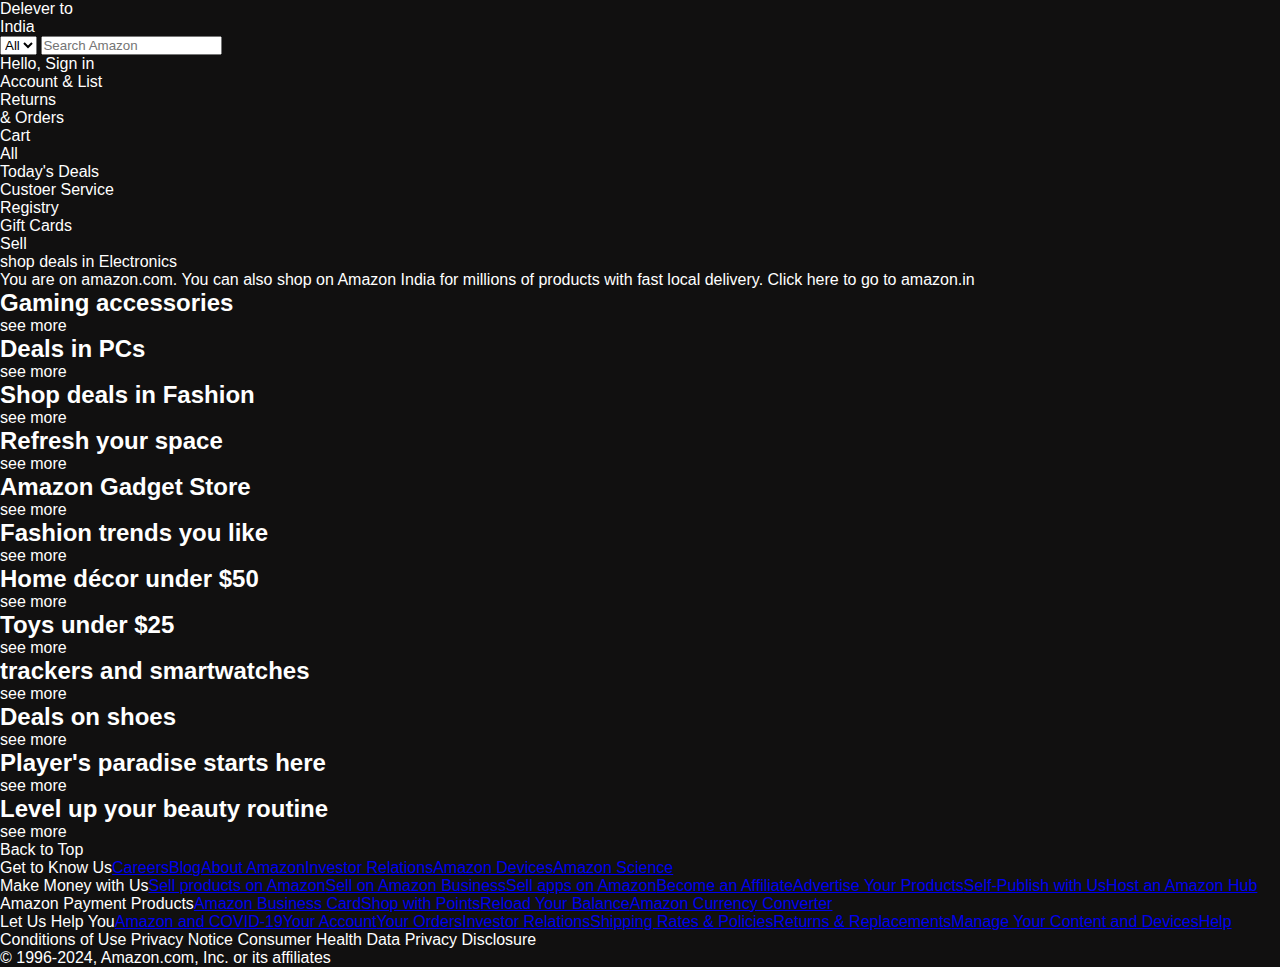
==== index.html @ b8d00c6e "Add files via upload" ====
<!DOCTYPE html>
<html lang="en">
<head>
    <meta charset="UTF-8">
    <meta name="viewport" content="width=device-width, initial-scale=1.0">
    <title>Amazon</title>
    <link rel="stylesheet" href="https://cdnjs.cloudflare.com/ajax/libs/font-awesome/6.5.2/css/all.min.css" integrity="sha512-SnH5WK+bZxgPHs44uWIX+LLJAJ9/2PkPKZ5QiAj6Ta86w+fsb2TkcmfRyVX3pBnMFcV7oQPJkl9QevSCWr3W6A==" crossorigin="anonymous" referrerpolicy="no-referrer" />
    <link rel="stylesheet" href="style.css">
</head>
<body>
    <header>
        <div class="nav">
            <div class="nav-logo border">
                <div class="logo"></div>
            </div>

            <div class="addr border">
             <p class="add-first">Delever to</p>
                <div class="add-icon">
                    <i class="fa-solid fa-location-dot"></i>
                
                     <p class="add-second">India</p>
                 </div>
            </div>

            <div class="nav-search">
                <select class="search-select">
                    <option>All</option>
                </select>
                <input placeholder="Search Amazon" class="search-input">
                <div class="search-icon">
                    <i class="fa-solid fa-magnifying-glass"></i>
                </div>
            </div>

            <div class="nav-signin border">
                <p><span>Hello, Sign in</span></p>
                <p>Account & List</p>
            </div>

            <div class="nav-return border">
                <p><span>Returns</span></p>
                <p class="nav-second">& Orders</p>
            </div>
            
            <div class="nav-cart border">
                <i class="fa-solid fa-cart-shopping"></i>
                Cart
            </div>
        </div>


        <div class="panel">
            <div class="panel-all">
                <i class="fa-solid fa-bars"></i>
                All
            </div>

            <div class="panel-ops">
                <p>Today's Deals</p>
                <p>Custoer Service</p>
                <p>Registry</p>
                <p>Gift Cards</p>
                <p>Sell</p>
            </div>

            <div class="panel-deals">
                shop deals in Electronics
            </div>
        </div>
    </header>

    <div class="hero-section">
        <div class="hero-msg">You are on amazon.com. You can also shop on Amazon India for millions of products with fast local delivery. <a> Click here to go to amazon.in</a>
        </div>
    </div>
    
    <div class="shop-section">
        <div class="box">
            <div class="box-content">
                <h2>Gaming accessories</h2>
                <div class="box-img" style="background-image: url('box1.2.jpg');"></div>
                <p>see more</p>
            </div>
        </div>
       
        <div class="box">
            <div class="box-content">
                <h2>Deals in PCs</h2>
                <div class="box-img" style="background-image: url('box2.jpg');"></div>
                <p>see more</p>
            </div>
        </div>
        <div class="box">
            <div class="box-content">
                <h2>Shop deals in Fashion</h2>
                <div class="box-img" style="background-image: url('box3.jpg');"></div>
                <p>see more</p>
            </div>
        </div>
        <div class="box">
            <div class="box-content">
                <h2>Refresh your space</h2>
                <div class="box-img" style="background-image: url('box4.jpg');"></div>
                <p>see more</p>
            </div>
        </div>

        <div class="box">
            <div class="box-content">
                <h2>Amazon Gadget Store</h2>
                <div class="box-img" style="background-image: url('box5.1.jpg');"></div>
                <p>see more</p>
            </div>
        </div>
       
        <div class="box">
            <div class="box-content">
                <h2>Fashion trends you like</h2>
                <div class="box-img" style="background-image: url('box6.jpg');"></div>
                <p>see more</p>
            </div>
        </div>
        <div class="box">
            <div class="box-content">
                <h2>Home décor under $50</h2>
                <div class="box-img" style="background-image: url('box7.jpg');"></div>
                <p>see more</p>
            </div>
        </div>
        <div class="box">
            <div class="box-content">
                <h2>Toys under $25</h2>
                <div class="box-img" style="background-image: url('box8.jpg');"></div>
                <p>see more</p>
            </div>
        </div>
        <div class="box">
            <div class="box-content">
                <h2>trackers and smartwatches</h2>
                <div class="box-img" style="background-image: url('box9.jpg');"></div>
                <p>see more</p>
            </div>
        </div>
        <div class="box">
            <div class="box-content">
                <h2>Deals on shoes</h2>
                <div class="box-img" style="background-image: url('box10.jpg');"></div>
                <p>see more</p>
            </div>
        </div>
        <div class="box">
            <div class="box-content">
                <h2>Player's paradise starts here</h2>
                <div class="box-img" style="background-image: url('box11.jpg');"></div>
                <p>see more</p>
            </div>
        </div>
        <div class="box">
            <div class="box-content">
                <h2>Level up your beauty routine</h2>
                <div class="box-img" style="background-image: url('box12.jpg');"></div>
                <p>see more</p>
            </div>
        </div>
    </div>

    <footer>
        <div class="foot-panel1">
            Back to Top
        </div>

        <div class="foot-panel2">
            <ul>
                <p>Get to Know Us</p>
                <a href="#">Careers</a>
                <a href="#">Blog</a>
                <a href="#">About Amazon</a>
                <a href="#">Investor Relations</a>
                <a href="#">Amazon Devices</a>
                <a href="#">Amazon Science</a>
            </ul>

            <ul>
                <p>Make Money with Us</p>
                <a href="#">Sell products on Amazon</a>
                <a href="#">Sell on Amazon Business</a>
                <a href="#">Sell apps on Amazon</a>
                <a href="#">Become an Affiliate</a>
                <a href="#">Advertise Your Products</a>
                <a href="#">Self-Publish with Us</a>
                <a href="#">Host an Amazon Hub</a>
            </ul>

            <ul>
                <p>Amazon Payment Products</p>
                <a href="#">Amazon Business Card</a>
                <a href="#">Shop with Points</a>
                <a href="#">Reload Your Balance</a>
                <a href="#">Amazon Currency Converter</a>
            </ul>

            <ul>
                <p>Let Us Help You</p>
                <a href="#">Amazon and COVID-19</a>
                <a href="#">Your Account</a>
                <a href="#">Your Orders</a>
                <a href="#">Investor RelationsShipping Rates & Policies</a>
                <a href="#">Returns & Replacements</a>
                <a href="#">Manage Your Content and Devices</a>
                <a href="#">Help</a>
            </ul>
        </div>

        <div class="foot-panel3">
            <div class="foot-logo"></div>
        </div>

        <div class="foot-panel4">
            <div class="pages">
                <a>Conditions of Use</a>
                <a>Privacy Notice</a>
                <a>Consumer Health Data Privacy Disclosure</a>
            </div>

            <div class="copyright">
                © 1996-2024, Amazon.com, Inc. or its affiliates
            </div>
        </div>
    </footer>
</body>
</html>
---- style.css ----
*{
    margin: 0;
    padding: 0;
}

body{
    font-family: sans-serif;
    background-color: rgb(17, 16, 16);
    color: #fff;
}

nav{
    display: flex;
    justify-content: space-around;
    align-items: center;
    padding: 15px;
    background-color: rgb(0, 0, 0);
    /* position: fixed; */
    top: 0%;
    width: 100%; 
}

ul{
    display: flex;
    align-items: center;
}

ul li{
    list-style: none;
}

ul li a{
    text-decoration: none;
    color: #fff;
    font-size: 19px;
    margin: 22px;
}

ul li a:hover{
    color: rgb(0, 132, 255);
    border-bottom: 2px solid rgb(0, 132, 255);
}

#bar{
    display: none;
}

.logo{
    font-size: 22px;
}

.logo span{
    color: rgb(0, 140, 255);
}

.main{
    display: flex;
    justify-content: center;
    align-items: center;
    margin-top: 150px;
}
.mainText .icon img{
    width: 40px;
    height: 40px; 
    margin: 15px;

}
.main img{
    height: 350px;
    width: 350px;
    margin-left: 100px;
    border-radius: 15px;
}

.mainText h1{
    font-size: 50px;
}

.mainText h1 span{
    color: rgb(0, 140, 255);
}

.mainText h3{
    font-size: 20px;
}

.mainText p{
    font-size: 20px;
}

.mainText button{
    width: 140px;
    height: 40px;
    background-color: rgb(0, 162, 255);
    font-size: 19px;
    border: none;
    margin-top: 24px;
    color: #fff;
}

button:hover{
    border: 2px solid rgb(0, 153, 255);
    background-color: transparent;
    cursor: pointer;
}


.head{
    text-align: center;
    padding: 85px;
    margin-top: 95px;
}

.head span{
    color: rgb(0, 132, 255);
}

.about{
    display: flex;
    flex-wrap: wrap;
    justify-content: center;
    align-items: center;
    background-color: rgb(29, 26, 26);
    padding: 52px;
    
}

.about img{
    width: 200px;
    height: 200px;
    border-radius: 50%;
    border: 4px solid rgb(0, 132, 255);
    margin-inline: 65px;
}
.aboutText{
    width: 50%;
    justify-content: center;
    flex-direction: column;
}
.aboutText p{
    margin-top: 22px;
}


.aboutText h2 span{
    color: rgb(0, 140, 255);
}


.aboutText p span{
    color: rgb(212, 207, 207);
}


.aboutText h2{
    font-size: 30px;
}

.skill-container {
    width: 700px;
    display: flex;
    flex-direction: column;
    gap: 1rem;
    height: 100vh;
    margin: 0;
}
.skill-container h2{
    color: rgb(0, 140, 255);
    text-align: center;
    margin-top: 60px;
}

.skill {
    background-color:rgb(29, 26, 26);
    border-radius: 10px;
    padding: 1rem;
    box-shadow: 0 4px 8px rgba(0, 0, 0, 0.1);
    display: flex;
    flex-direction: column;
    align-items: center;
}

.skill-name {
    font-weight: bold;
    margin-bottom: 0.5rem;
}

.skill-percentage {
    align-self: flex-end;
    font-weight: bold;
    margin-bottom: 0.5rem;
}

.slider {
    position: relative;
    width: 100%;
    height: 8px;
    background-color: #e0f7df;
    border-radius: 5px;
    overflow: hidden;
}

.slider-progress {
    height: 100%;
    background-color: #3b82f6;
}

.service{
    display: flex;
    flex-wrap: wrap;
    justify-content: center;
}
.service img{
    width: auto;
    height: 200px;
}

.card{
    width: 300px;
    padding: 22px;
    background-color: rgb(34, 30, 30);
    margin-inline: 20px;
    border-radius: 5px;
    margin-top: 22px;
}

.card p{
    margin-top: 11px;
}

.card h3{
    margin-top: 8px;
    color: rgb(0, 140, 255);
}

/* Certificate card hover effect */
.card:hover {
    transform: scale(1.05);
    box-shadow: 0px 4px 15px rgba(0, 132, 255, 0.4);
    transition: transform 0.3s ease, box-shadow 0.3s ease;
}

/* Project card hover effect */
.workCard:hover {
    transform: scale(1.05);
    box-shadow: 0px 4px 15px rgba(0, 132, 255, 0.4);
    transition: transform 0.3s ease, box-shadow 0.3s ease;
}

/* Image overlay effect */
.workCard img, .card img {
    position: relative;
    transition: transform 0.3s ease, filter 0.3s ease;
}

.workCard:hover img, .card:hover img {
    transform: scale(1.1);
    filter: brightness(0.9);
}


.myWork{
    display: flex;
    justify-content: center;
    flex-wrap: wrap;
}

.myWork a:hover{
    background-color: rgba(50, 114, 173, 0.4);
    color: black;
}

.workCard{
    width: 300px;
    height: 310px;
    background-color: #232323;
    border-radius: 5px;
    margin-inline: 20px;
    padding: 11px;
    margin-top: 22px;
}

.workCard img{
    width: 100%;
    height: 200px;
    padding-right: 5px;
    border-radius: 10px;
}

.workCard p{
    margin-top: 11px;
}
.workCard a{
    text-decoration: none;
    position: absolute;
    margin-top: 20px;
    padding: 6px 12px;
    background-color: rgb(0, 132, 255);
    color: #fff;
}

.contact{
    width: 300px;
    padding: 20px;
    background-color: #303030;
    margin: auto;
}

.contact input{
    width: 95%;
    padding: 5px;
    font-size: 17px;
    border: 1px solid #fff;
    background-color: transparent;
    color: #fff;
    margin-top: 3px;
}
.contact p{
    margin-top: 20px;
}


.contact button{
    width: 100px;
    height: 28px;
    background-color: rgb(0, 153, 255);
    color: #fff;
    font-size: 17px;
    border: none;
    margin-top: 22px;
    border-radius: 5px;
    border: 2px solid white;
}

.contact .sub{
    display: flex;
    justify-content: center;
    align-items: center;
}
.contact button:hover{
    background-color: rgb(58, 124, 168);
    color: black;
}

.footer{
    display: flex;
    flex-wrap: wrap;
    justify-content: space-around;
    padding: 55px;
    margin-top: 66px;
    background-color: rgba(58, 57, 57, 0.5);
}

.text{
    margin-top: 20px;
}

.text p{
    margin-top: 12px;
}

/* Fade-in and zoom animation */
@keyframes fadeInZoom {
    from {
        opacity: 0;
        transform: scale(0.4);
    }
    to {
        opacity: 1;
        transform: scale(1);
    }
}

.image-animate {
    opacity: 0; /* Start hidden */
    transform: scale(0.9); /* Start slightly zoomed out */
    transition: opacity 1s ease, transform 1s ease;
}

.image-animate.visible {
    animation: fadeInZoom 2s forwards;
}


@media screen and (max-width: 800px){
    .main{
        display: block;
        text-align: center;
        margin-top: 155px;
    }
    .main img{
        margin-top: 50px;
        margin-right: 85px;
    }

    ul{
        display: none;
    }

    .showData{
        display: flex;
        flex-direction: column;
        justify-content: center;
        padding: 23px;
        background-color: rgb(66, 65, 65);
        gap: 20px;
        border-radius: 5px;
        position: fixed;
        top: 75px;
        right: 3%;
    }
    #bar{
        display: block;
        font-size: 25px;
        cursor: pointer;
    }
    
}

@media screen and (max-width: 550px){
    .mainText h1{
        font-size: 36px;
    }
    .mainText h3{
        font-size: 21px;
    }
    .mainText p{
        font-size: 20px;
    }
    .main img{
        width: 150px;
        height: 150px;
        margin-right: 85px;
    }
    .contact{
        width: 80%;
    }
    .card{
        width: 200px;
    }
    .card img{
        width: auto;
        height: 140px;
    }
}
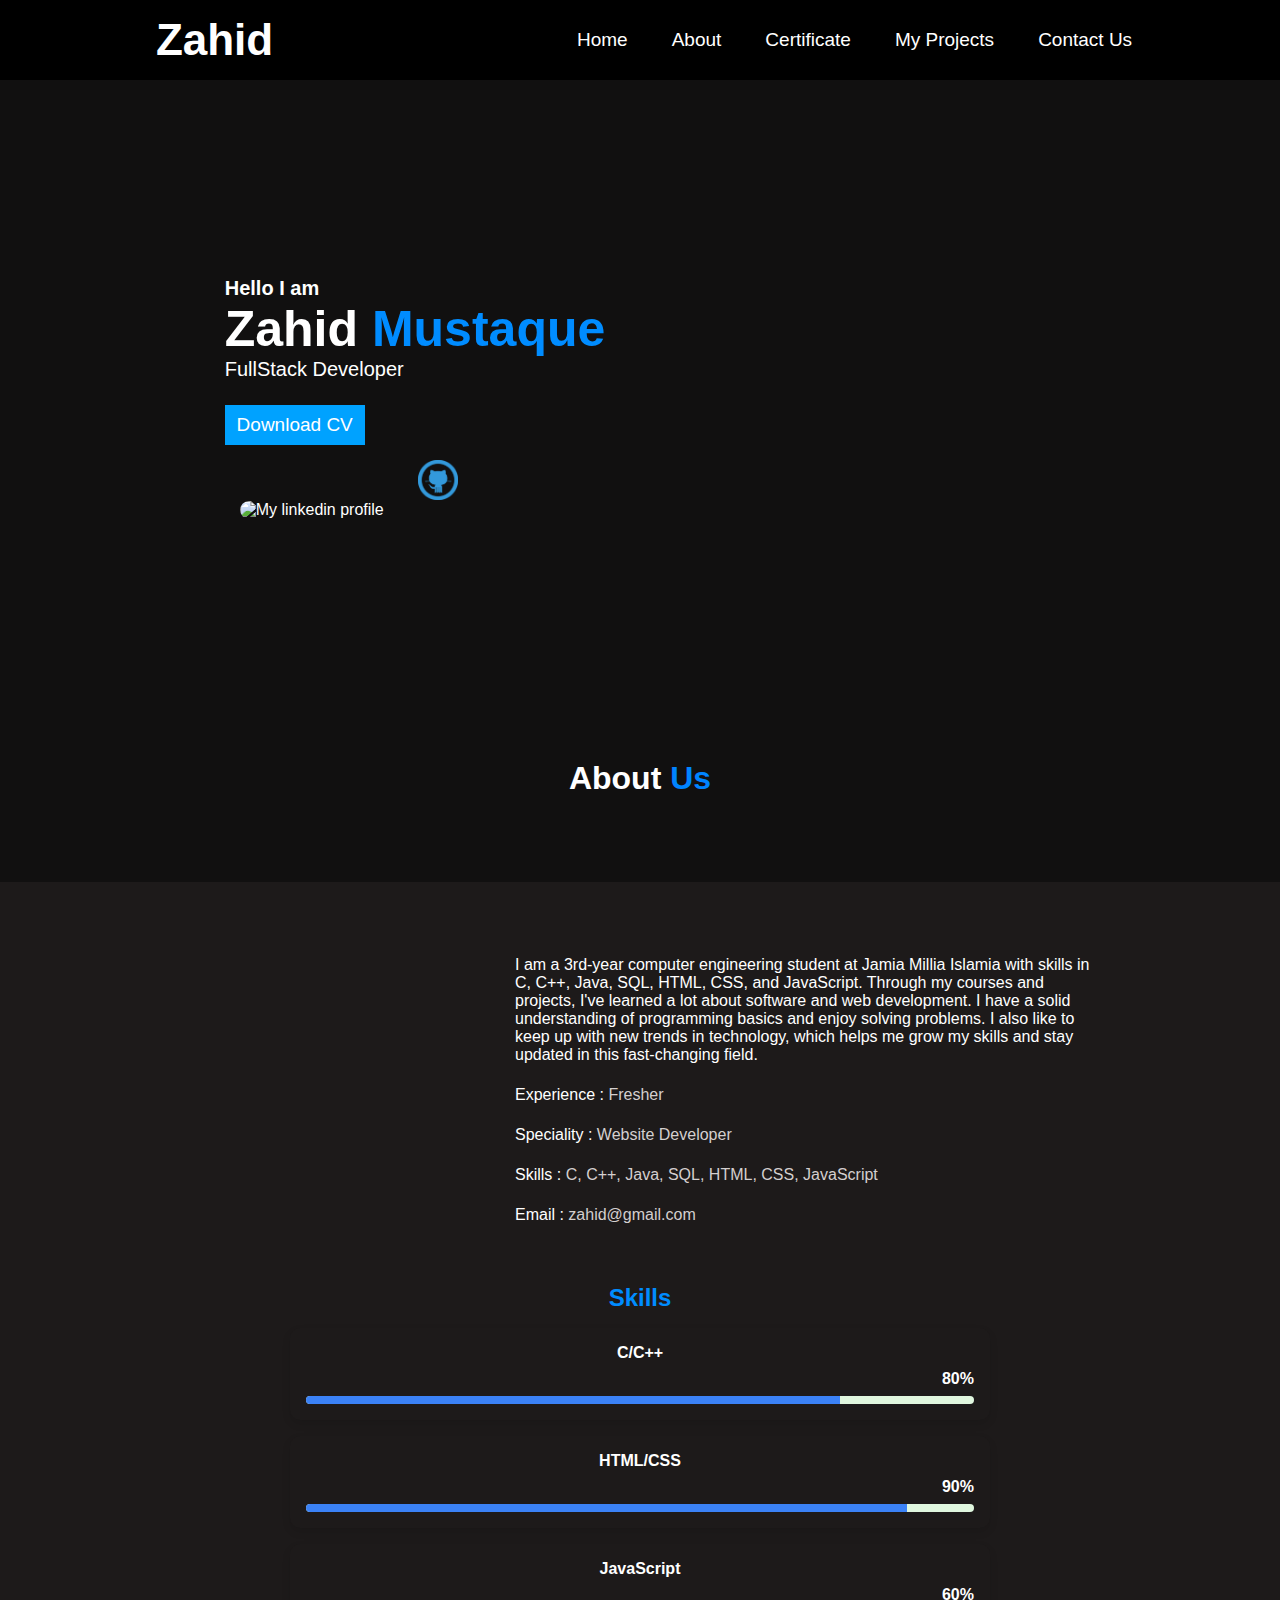
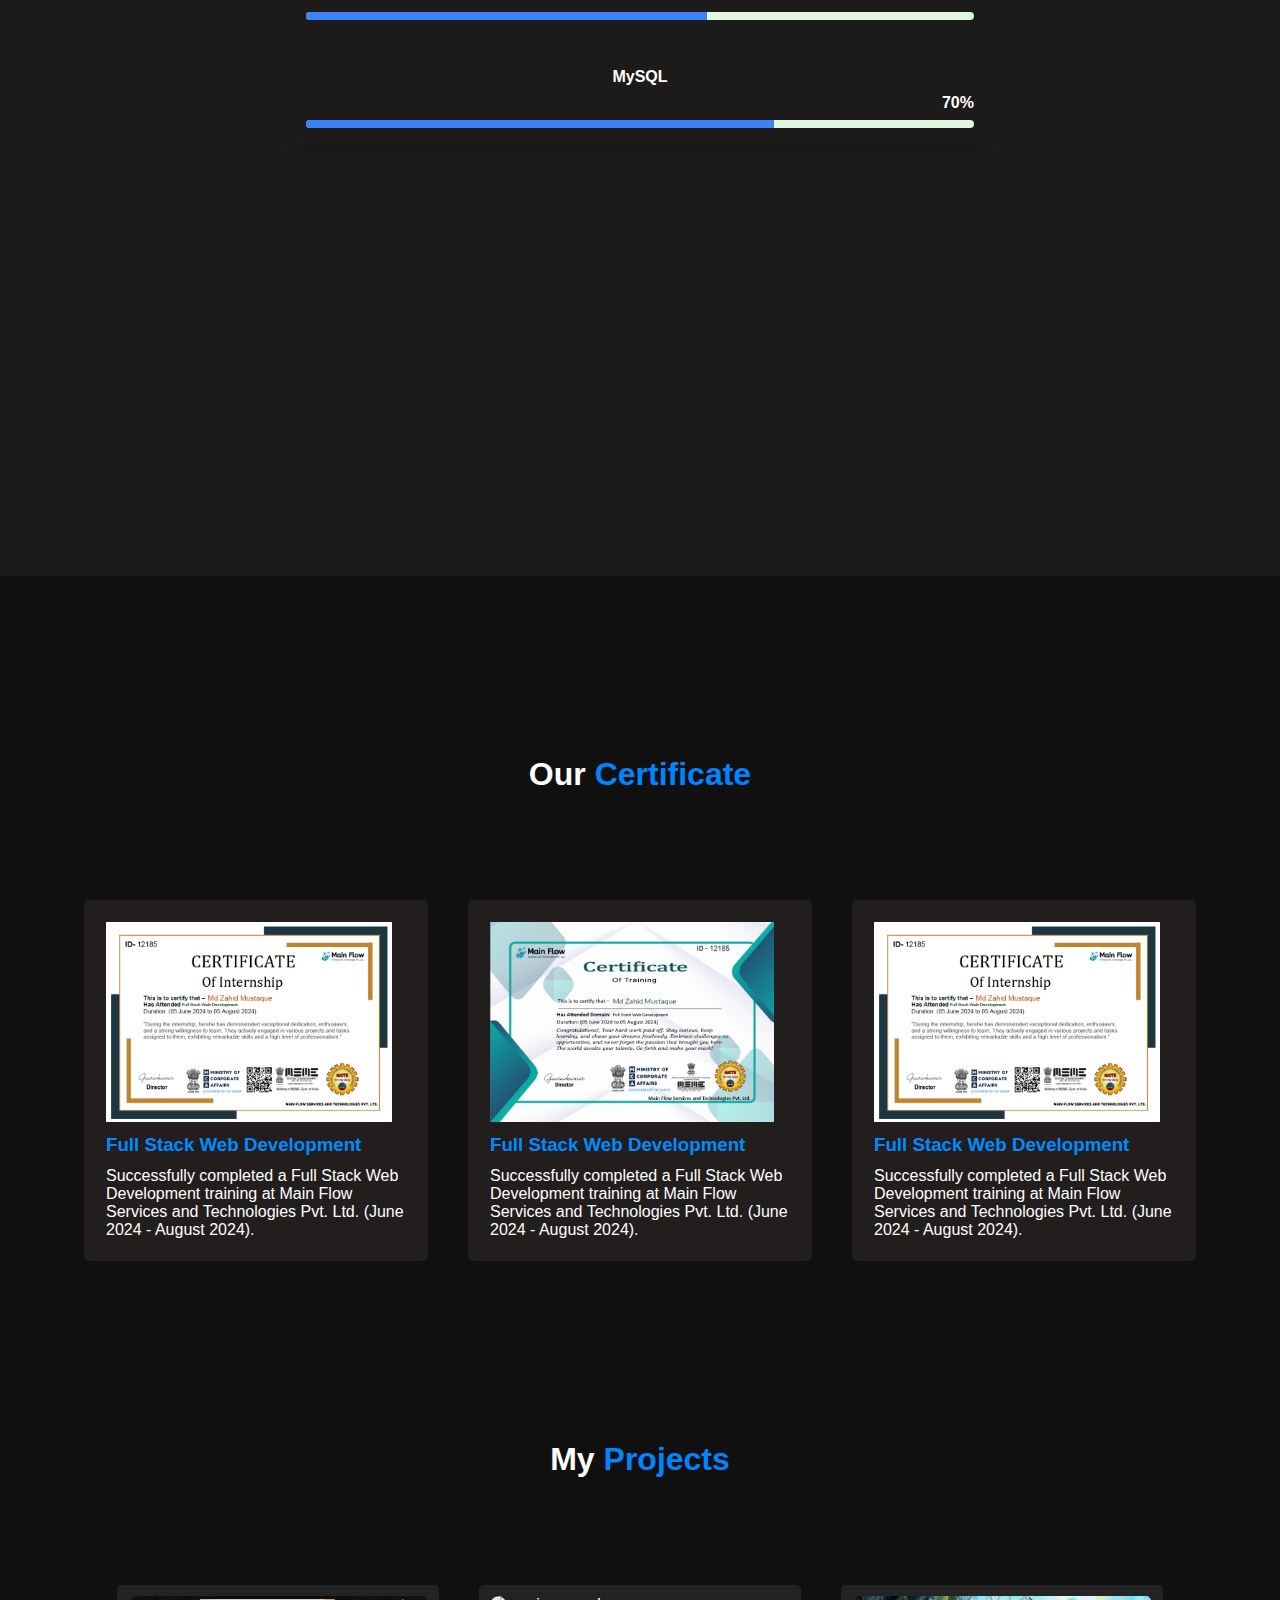
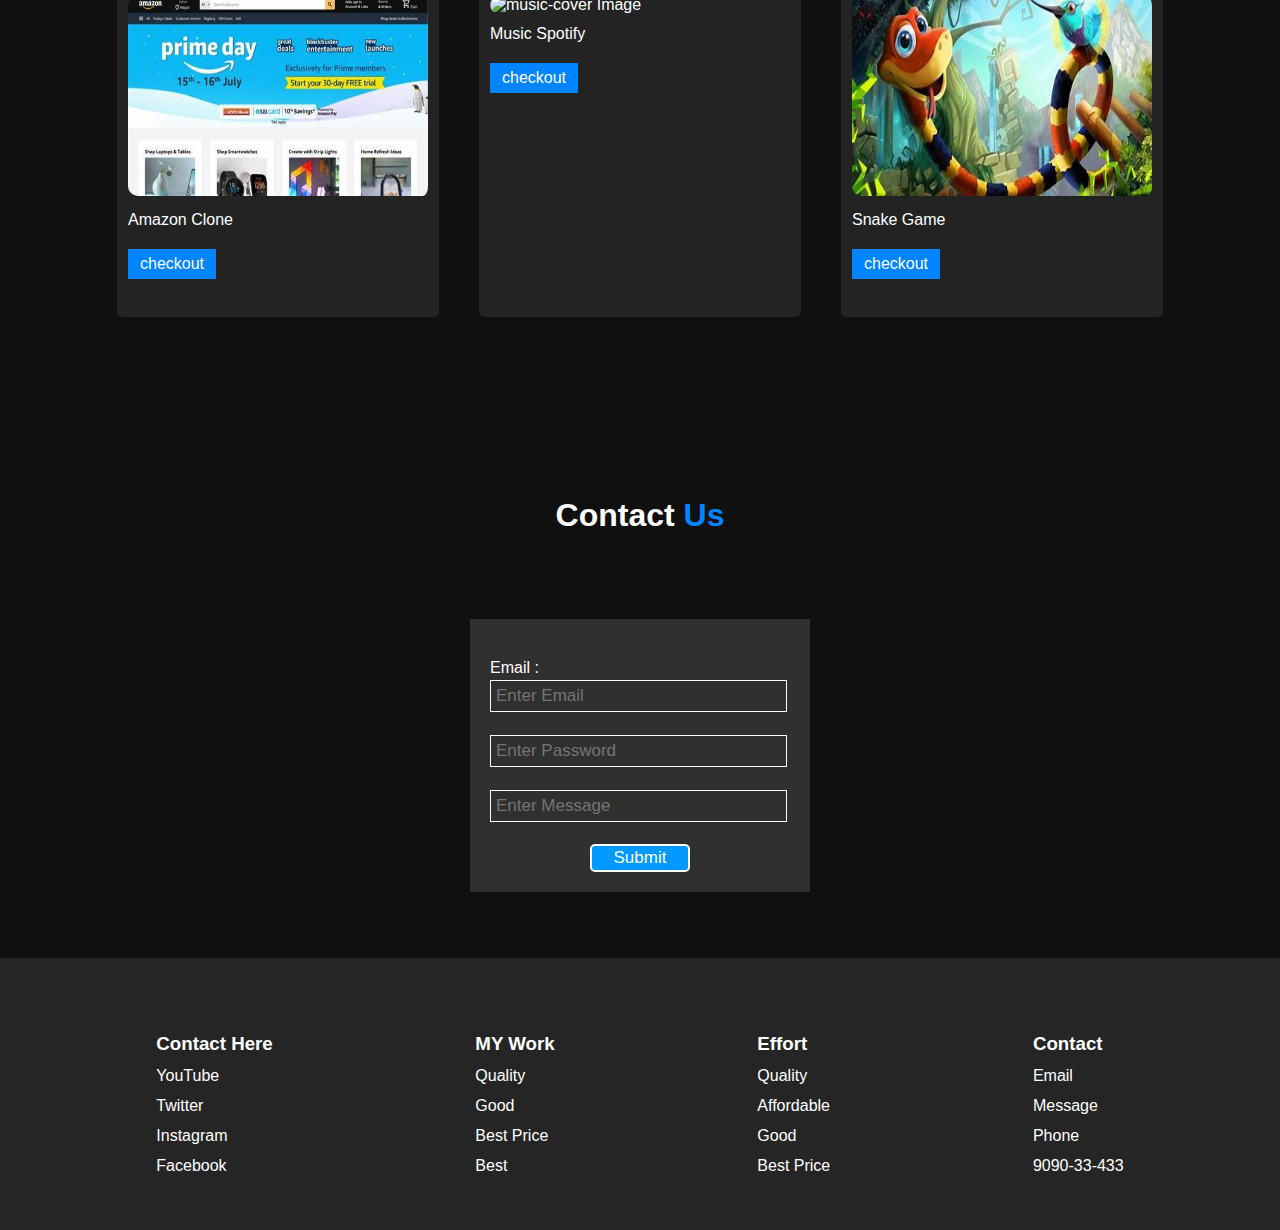
==== commit c13f836a: "added index.html" ====
--- a/index.html
+++ b/index.html
@@ -3,230 +3,212 @@
 <head>
     <meta charset="UTF-8">
     <meta name="viewport" content="width=device-width, initial-scale=1.0">
-    <title>Amazon</title>
+    <title>Portfolio</title>
     <link rel="stylesheet" href="https://cdnjs.cloudflare.com/ajax/libs/font-awesome/6.5.2/css/all.min.css" integrity="sha512-SnH5WK+bZxgPHs44uWIX+LLJAJ9/2PkPKZ5QiAj6Ta86w+fsb2TkcmfRyVX3pBnMFcV7oQPJkl9QevSCWr3W6A==" crossorigin="anonymous" referrerpolicy="no-referrer" />
     <link rel="stylesheet" href="style.css">
 </head>
 <body>
-    <header>
-        <div class="nav">
-            <div class="nav-logo border">
-                <div class="logo"></div>
-            </div>
-
-            <div class="addr border">
-             <p class="add-first">Delever to</p>
-                <div class="add-icon">
-                    <i class="fa-solid fa-location-dot"></i>
+    <div class="container">
+        <nav>
+            <div class="logo">
+                <h1>Zahid </h1>
+            </div>
+
+            <ul>
+                <li><a href="">Home</a></li>
+                <li><a href="#about">About</a></li>
+                <li><a href="#service">Certificate</a></li>
+                <li><a href="#work">My Projects</a></li>
+                <li><a href="#contact">Contact Us</a></li>
+            </ul>
+
+            <i id="bar" class="fa-solid fa-bars"></i>
+        </nav>
+
+        <div class="main">
+            <div class="mainText">
+                <h3>Hello I am</h3>
+                <h1>Zahid <span>Mustaque</span></h1>
+                <p>FullStack Developer</p>
+                <button id="cvBtn">Download CV</button>
+                <div class="icon">
+                    <img src="linkedin.png" alt="My linkedin profile" onclick="location.href='https://linkedin.com/'">
+                    <img src="github.png" alt="github" onclick="location.href='https://github.com/'">
+                </div>
                 
-                     <p class="add-second">India</p>
-                 </div>
-            </div>
-
-            <div class="nav-search">
-                <select class="search-select">
-                    <option>All</option>
-                </select>
-                <input placeholder="Search Amazon" class="search-input">
-                <div class="search-icon">
-                    <i class="fa-solid fa-magnifying-glass"></i>
-                </div>
-            </div>
-
-            <div class="nav-signin border">
-                <p><span>Hello, Sign in</span></p>
-                <p>Account & List</p>
-            </div>
-
-            <div class="nav-return border">
-                <p><span>Returns</span></p>
-                <p class="nav-second">& Orders</p>
-            </div>
-            
-            <div class="nav-cart border">
-                <i class="fa-solid fa-cart-shopping"></i>
-                Cart
-            </div>
-        </div>
-
-
-        <div class="panel">
-            <div class="panel-all">
-                <i class="fa-solid fa-bars"></i>
-                All
-            </div>
-
-            <div class="panel-ops">
-                <p>Today's Deals</p>
-                <p>Custoer Service</p>
-                <p>Registry</p>
-                <p>Gift Cards</p>
-                <p>Sell</p>
-            </div>
-
-            <div class="panel-deals">
-                shop deals in Electronics
-            </div>
-        </div>
-    </header>
-
-    <div class="hero-section">
-        <div class="hero-msg">You are on amazon.com. You can also shop on Amazon India for millions of products with fast local delivery. <a> Click here to go to amazon.in</a>
+            </div>
+            <img src="pic2.jpg" alt="" class="image-animate">
+        </div>
+
+        <div class="aboutus" id="about">
+            <div class="head">
+                <h1>About <span>Us</span></h1>
+            </div>
+            <div class="about">
+                <img src="pic2.jpg" alt="" class="image-animate">
+                <div class="aboutText">
+                    <p>I am a 3rd-year computer engineering student at 
+                    Jamia Millia Islamia with skills in C, C++, Java, SQL, HTML, CSS, and JavaScript. 
+                    Through my courses and projects, I've learned a lot about software and web development. 
+                    I have a solid understanding of programming basics and enjoy solving problems. 
+                    I also like to keep up with new trends in technology, which helps 
+                    me grow my skills and stay updated in this fast-changing field.<p>
+                    <p>Experience :<span> Fresher</span></p>
+                    <p>Speciality :<span> Website Developer</span></p>
+                    <p>Skills :<span> C, C++, Java, SQL, HTML, CSS, JavaScript</span></p>
+                    <p>Email :<span> zahid@gmail.com</span></p>
+                </div>
+                <div class="skill-container">
+                    <h2>Skills</h2>
+                    <div class="skill">
+                      <span class="skill-name">C/C++</span>
+                      <span class="skill-percentage">80%</span>
+                      <div class="slider">
+                        <div class="slider-progress" style="width: 80%;"></div>
+                      </div>
+                    </div>
+                  
+                    <div class="skill">
+                      <span class="skill-name">HTML/CSS</span>
+                      <span class="skill-percentage">90%</span>
+                      <div class="slider">
+                        <div class="slider-progress" style="width: 90%;"></div>
+                      </div>
+                    </div>
+                  
+                    <div class="skill">
+                      <span class="skill-name">JavaScript</span>
+                      <span class="skill-percentage">60%</span>
+                      <div class="slider">
+                        <div class="slider-progress" style="width: 60%;"></div>
+                      </div>
+                    </div>
+                  
+                    <div class="skill">
+                      <span class="skill-name">MySQL</span>
+                      <span class="skill-percentage">70%</span>
+                      <div class="slider">
+                        <div class="slider-progress" style="width: 70%;"></div>
+                      </div>
+                    </div>
+                  </div>
+            </div>
+        </div>
+
+        <div class="services" id="service">
+            <div class="head">
+                <h1>Our <span>Certificate</span></h1>
+            </div>
+
+            <div class="service" >
+                <div class="card">
+                    <img src="certi1.png " alt="certificate image">
+                    <h3>Full Stack Web Development</h3>
+                    <p>Successfully completed a Full Stack 
+                        Web Development training at Main Flow Services
+                        and Technologies Pvt. Ltd. (June 2024 - August 2024).
+                    </p>
+                </div>
+
+                <div class="card">
+                    <img src="certi2.png" alt="certificate image">
+                    <h3>Full Stack Web Development</h3>
+                    <p>Successfully completed a Full Stack 
+                        Web Development training at Main Flow Services
+                        and Technologies Pvt. Ltd. (June 2024 - August 2024).
+                    </p>
+                </div>
+
+                <div class="card">
+                    <img src="certi1.png" alt="certificate image">
+                    <h3>Full Stack Web Development</h3>
+                    <p>Successfully completed a Full Stack 
+                        Web Development training at Main Flow Services
+                        and Technologies Pvt. Ltd. (June 2024 - August 2024).
+                    </p>
+                </div>
+            </div>
+        </div>
+
+        <div class="works" id="work">
+            <div class="head">
+                <h1>My <span>Projects</span></h1>
+            </div>
+
+            <div class="myWork" >
+                <div class="workCard">
+                    <img src="Amazon.jpg" alt="Amazon Clone Image">
+                    <p>Amazon Clone</p>
+                    <a href="https://github.com/Md-Zahid70/Amazon-clone" target="_blank">checkout</a>
+                </div>
+
+                <div class="workCard">
+                    <img src="music-cover.jpeg" alt="music-cover Image">
+                    <p>Music Spotify</p>
+                    <a href="https://github.com/Md-Zahid70/Amazon-clone" target="_blank">checkout</a>
+                </div>
+
+                <div class="workCard">
+                    <img src="snake.jpg" alt="snake image">
+                    <p>Snake Game</p>
+                    <a href="https://github.com/Md-Zahid70/snake-game" target="_blank">checkout</a>
+                </div>
+            </div>
+        </div>
+
+        <div class="connect" id="contact">
+            <div class="head">
+                <h1>Contact <span>Us</span></h1>
+            </div>
+            <div class="contact">
+                <p>Email :</p>
+                <input type="text" placeholder="Enter Email" id="email">
+                <p></p>
+                <input type="password" placeholder="Enter Password" id="pass">
+                <p></p>
+                <input type="text" placeholder="Enter Message" id="msg">
+                <div class="sub">
+                    <button id="submit">Submit</button>
+                </div>
+            </div>
+        </div>
+
+        <div class="footer">
+            <div class="text">
+                <h3>Contact Here</h3>
+                <p>YouTube</p>
+                <p>Twitter</p>
+                <p>Instagram</p>
+                <p>Facebook</p>
+            </div>
+
+            <div class="text">
+                <h3>MY Work</h3>
+                <p>Quality</p>
+                <p>Good</p>
+                <p>Best Price</p>
+                <p>Best</p>
+            </div>
+
+            <div class="text">
+                <h3>Effort</h3>
+                <p>Quality</p>
+                <p>Affordable</p>
+                <p>Good</p>
+                <p>Best Price</p>
+            </div>
+
+            <div class="text">
+                <h3>Contact</h3>
+                <p>Email</p>
+                <p>Message</p>
+                <p>Phone</p>
+                <p>9090-33-433</p>
+            </div>
         </div>
     </div>
-    
-    <div class="shop-section">
-        <div class="box">
-            <div class="box-content">
-                <h2>Gaming accessories</h2>
-                <div class="box-img" style="background-image: url('box1.2.jpg');"></div>
-                <p>see more</p>
-            </div>
-        </div>
-       
-        <div class="box">
-            <div class="box-content">
-                <h2>Deals in PCs</h2>
-                <div class="box-img" style="background-image: url('box2.jpg');"></div>
-                <p>see more</p>
-            </div>
-        </div>
-        <div class="box">
-            <div class="box-content">
-                <h2>Shop deals in Fashion</h2>
-                <div class="box-img" style="background-image: url('box3.jpg');"></div>
-                <p>see more</p>
-            </div>
-        </div>
-        <div class="box">
-            <div class="box-content">
-                <h2>Refresh your space</h2>
-                <div class="box-img" style="background-image: url('box4.jpg');"></div>
-                <p>see more</p>
-            </div>
-        </div>
-
-        <div class="box">
-            <div class="box-content">
-                <h2>Amazon Gadget Store</h2>
-                <div class="box-img" style="background-image: url('box5.1.jpg');"></div>
-                <p>see more</p>
-            </div>
-        </div>
-       
-        <div class="box">
-            <div class="box-content">
-                <h2>Fashion trends you like</h2>
-                <div class="box-img" style="background-image: url('box6.jpg');"></div>
-                <p>see more</p>
-            </div>
-        </div>
-        <div class="box">
-            <div class="box-content">
-                <h2>Home décor under $50</h2>
-                <div class="box-img" style="background-image: url('box7.jpg');"></div>
-                <p>see more</p>
-            </div>
-        </div>
-        <div class="box">
-            <div class="box-content">
-                <h2>Toys under $25</h2>
-                <div class="box-img" style="background-image: url('box8.jpg');"></div>
-                <p>see more</p>
-            </div>
-        </div>
-        <div class="box">
-            <div class="box-content">
-                <h2>trackers and smartwatches</h2>
-                <div class="box-img" style="background-image: url('box9.jpg');"></div>
-                <p>see more</p>
-            </div>
-        </div>
-        <div class="box">
-            <div class="box-content">
-                <h2>Deals on shoes</h2>
-                <div class="box-img" style="background-image: url('box10.jpg');"></div>
-                <p>see more</p>
-            </div>
-        </div>
-        <div class="box">
-            <div class="box-content">
-                <h2>Player's paradise starts here</h2>
-                <div class="box-img" style="background-image: url('box11.jpg');"></div>
-                <p>see more</p>
-            </div>
-        </div>
-        <div class="box">
-            <div class="box-content">
-                <h2>Level up your beauty routine</h2>
-                <div class="box-img" style="background-image: url('box12.jpg');"></div>
-                <p>see more</p>
-            </div>
-        </div>
-    </div>
-
-    <footer>
-        <div class="foot-panel1">
-            Back to Top
-        </div>
-
-        <div class="foot-panel2">
-            <ul>
-                <p>Get to Know Us</p>
-                <a href="#">Careers</a>
-                <a href="#">Blog</a>
-                <a href="#">About Amazon</a>
-                <a href="#">Investor Relations</a>
-                <a href="#">Amazon Devices</a>
-                <a href="#">Amazon Science</a>
-            </ul>
-
-            <ul>
-                <p>Make Money with Us</p>
-                <a href="#">Sell products on Amazon</a>
-                <a href="#">Sell on Amazon Business</a>
-                <a href="#">Sell apps on Amazon</a>
-                <a href="#">Become an Affiliate</a>
-                <a href="#">Advertise Your Products</a>
-                <a href="#">Self-Publish with Us</a>
-                <a href="#">Host an Amazon Hub</a>
-            </ul>
-
-            <ul>
-                <p>Amazon Payment Products</p>
-                <a href="#">Amazon Business Card</a>
-                <a href="#">Shop with Points</a>
-                <a href="#">Reload Your Balance</a>
-                <a href="#">Amazon Currency Converter</a>
-            </ul>
-
-            <ul>
-                <p>Let Us Help You</p>
-                <a href="#">Amazon and COVID-19</a>
-                <a href="#">Your Account</a>
-                <a href="#">Your Orders</a>
-                <a href="#">Investor RelationsShipping Rates & Policies</a>
-                <a href="#">Returns & Replacements</a>
-                <a href="#">Manage Your Content and Devices</a>
-                <a href="#">Help</a>
-            </ul>
-        </div>
-
-        <div class="foot-panel3">
-            <div class="foot-logo"></div>
-        </div>
-
-        <div class="foot-panel4">
-            <div class="pages">
-                <a>Conditions of Use</a>
-                <a>Privacy Notice</a>
-                <a>Consumer Health Data Privacy Disclosure</a>
-            </div>
-
-            <div class="copyright">
-                © 1996-2024, Amazon.com, Inc. or its affiliates
-            </div>
-        </div>
-    </footer>
+
+
+    <script src="script.js"></script>
 </body>
 </html>